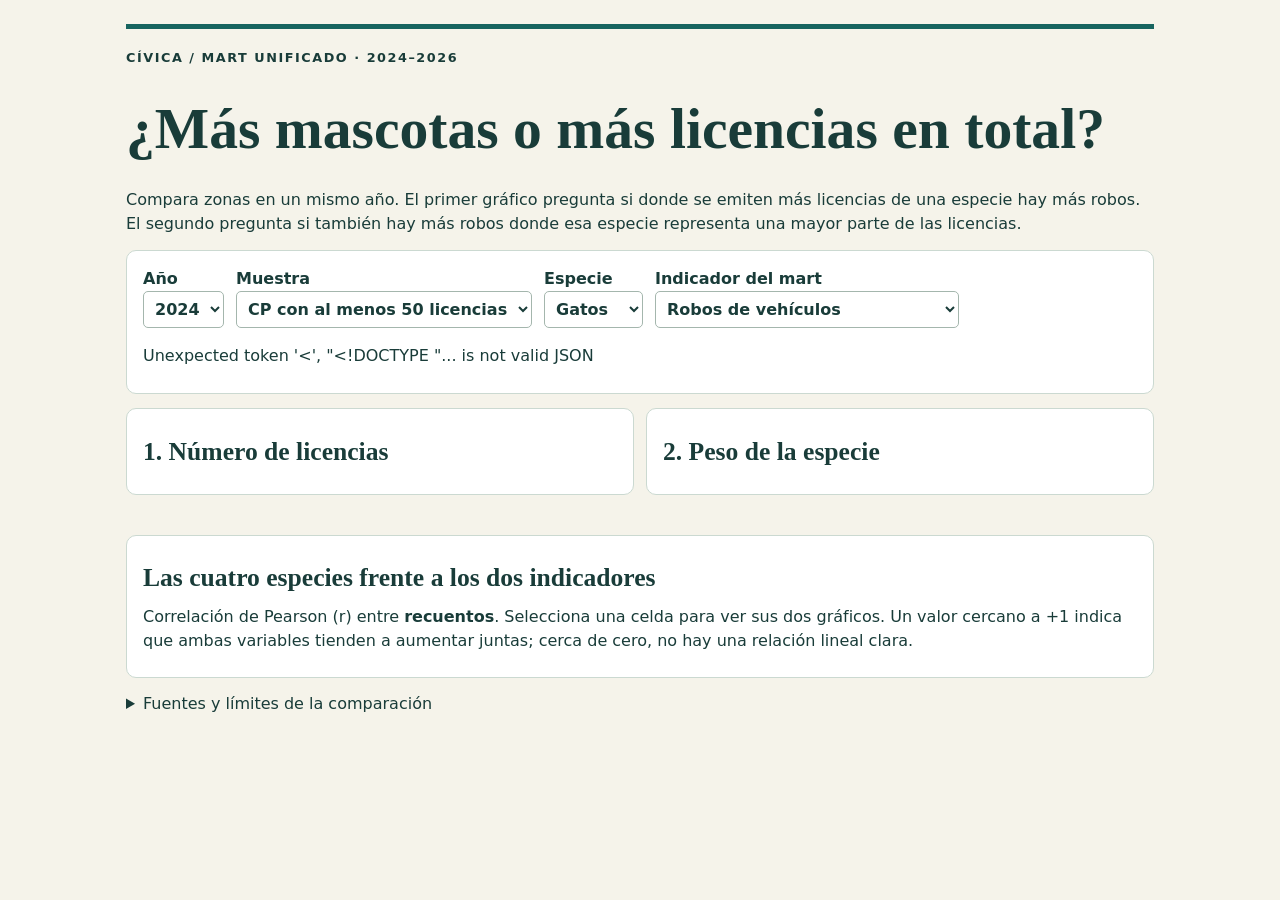
==== visualizacion/correlaciones.html @ ba9e1bbc "antes de refactorizar silver" ====
<!doctype html><html lang="es"><head><meta charset="utf-8"><meta name="viewport" content="width=device-width,initial-scale=1">
<title>Cívica · Correlaciones del mart unificado</title>
<style>
*{box-sizing:border-box}body{margin:0;background:#f5f3ea;color:#193c39;font:16px/1.5 system-ui,sans-serif}main{max-width:1120px;margin:auto;padding:24px clamp(14px,4vw,46px) 60px}header{border-top:5px solid #17645f;padding-top:16px}h1,h2,h3{font-family:Georgia,serif;line-height:1.17;margin:.45em 0}h1{font-size:clamp(2rem,5vw,3.6rem)}h2{font-size:1.6rem}.eyebrow{letter-spacing:.12em;font-weight:700;font-size:.8rem}section,article{background:#fff;border:1px solid #cbd9d1;border-radius:10px;padding:16px;margin:14px 0}label{display:inline-flex;flex-direction:column;margin:0 12px 8px 0;font-weight:600}select,button{border:1px solid #a4b6ad;border-radius:5px;padding:7px;color:inherit;background:white;font:inherit}.grid{display:grid;grid-template-columns:1fr 1fr;gap:12px}.grid article{margin:0}svg{width:100%;height:auto}svg text{fill:#405853;font:13px system-ui}button{cursor:pointer;width:100%}button[aria-pressed=true]{outline:2px solid #193c39}table{border-collapse:collapse;width:100%}td,th{border-bottom:1px solid #dce5df;padding:4px;text-align:left}#summary{font-size:1.1rem;font-weight:600}output{display:block;min-height:1.6em;color:#405853}.note{color:#405853}p{margin:.5em 0}details{margin-top:12px}@media(max-width:700px){.grid{grid-template-columns:1fr}td,th{padding:2px}}
</style></head><body><main><header><span class="eyebrow">CÍVICA / MART UNIFICADO · 2024–2026</span>
<h1>¿Más mascotas o más licencias en total?</h1><p>Compara zonas en un mismo año. El primer gráfico pregunta si donde se emiten más licencias de una especie hay más robos. El segundo pregunta si también hay más robos donde esa especie representa una mayor parte de las licencias.</p></header>
<section><label>Año<select id="year"></select></label><label>Muestra<select id="sample"><option value="1">CP con alguna licencia</option><option value="20">CP con al menos 20 licencias</option><option value="50" selected>CP con al menos 50 licencias</option></select></label><label>Especie<select id="species"></select></label><label>Indicador del mart<select id="crime"><option value="3">Robos de vehículos</option><option value="2">Robos y hurtos seleccionados</option></select></label>
<p id="report-source" role="status">Consultando el mart unificado…</p><p id="summary" aria-live="polite"></p><p class="note" id="context"></p></section>
<div class="grid"><article><h2>1. Número de licencias</h2><div id="absolute"></div></article><article><h2>2. Peso de la especie</h2><div id="relative"></div></article></div><output id="detail" aria-live="polite"></output>
<section><h2>Las cuatro especies frente a los dos indicadores</h2><p>Correlación de Pearson (r) entre <strong>recuentos</strong>. Selecciona una celda para ver sus dos gráficos. Un valor cercano a +1 indica que ambas variables tienden a aumentar juntas; cerca de cero, no hay una relación lineal clara.</p><div id="matrix"></div></section>
<details><summary>Fuentes y límites de la comparación</summary><p>Fuente: <code>DEV_GOLD.MARTS.MART_CRIMES_PET_LICENSES</code>. La unidad es el CP-año y se usan licencias anuales, no acumuladas. La muestra incluye CP con y sin polígono. Los CP sin licencias no tienen una composición por especie definida. Los umbrales permiten explorar la influencia de las zonas con pocas licencias; no son límites oficiales.</p><p>Robos de vehículos: NIBRS 240. El otro indicador suma 120, 23A, 23B y 23H (atracos y determinados hurtos), no todos los robos. Las licencias son emisiones, no animales únicos. Un cero en delitos no garantiza cobertura policial. No hay ajuste por población, vehículos ni cobertura de licencias. Son asociaciones entre zonas; no explican el riesgo individual ni una relación causal.</p></details>
</main><script>
'use strict';
const $=id=>document.getElementById(id),names=['Perros','Gatos','Cabras','Cerdos'],fmt=n=>n.toLocaleString('es-ES',{maximumFractionDigits:2}),total=row=>row.slice(4).reduce((a,n)=>a+n,0);
let observaciones=[];
function correl(x,y){if(x.length<2)return null;const avg=a=>a.reduce((s,v)=>s+v,0)/a.length,m=avg(x),n=avg(y);let xx=0,xy=0,yy=0;x.forEach((v,i)=>{const a=v-m,b=y[i]-n;xx+=a*a;xy+=a*b;yy+=b*b});return xx&&yy?Math.max(-1,Math.min(1,xy/Math.sqrt(xx*yy))):null}
const rf=r=>r===null?'no calculable':r.toLocaleString('es-ES',{minimumFractionDigits:2,maximumFractionDigits:2});
function el(p,tag,text){const e=document.createElement(tag);p.append(e);if(text!==undefined)e.textContent=text;return e}
function svg(p,tag,attrs,text){const e=document.createElementNS('http://www.w3.org/2000/svg',tag);for(const [k,v] of Object.entries(attrs))e.setAttribute(k,v);p.append(e);if(text!==undefined)e.textContent=text;return e}
function plot(id,x,y,rows,title,percent){const box=$(id);box.replaceChildren();const chart=svg(box,'svg',{viewBox:'0 0 460 280',role:'img','aria-label':title});
 const xmax=percent?100:Math.max(1,...x),ymax=Math.max(1,...y),X=v=>56+375*v/xmax,Y=v=>215-170*v/ymax;
 svg(chart,'text',{x:56,y:22},$('crime').selectedOptions[0].textContent);
 for(const v of new Set([0,Math.round(ymax/2),ymax])){svg(chart,'line',{x1:56,x2:431,y1:Y(v),y2:Y(v),stroke:'#d4dfd8'});svg(chart,'text',{x:48,y:Y(v)+4,'text-anchor':'end'},fmt(v))}
 for(const v of new Set([0,Math.round(xmax/2),xmax]))svg(chart,'text',{x:X(v),y:237,'text-anchor':'middle'},fmt(v)+(percent?' %':''));
 svg(chart,'text',{x:240,y:264,'text-anchor':'middle'},title);rows.forEach((row,i)=>{const text=`CP ${row[1]} · ${fmt(x[i])}${percent?' %':' licencias'} · ${fmt(y[i])} ${$('crime').selectedOptions[0].textContent.toLowerCase()}`;
 const dot=svg(chart,'circle',{cx:X(x[i]),cy:Y(y[i]),r:4.5,fill:percent?'#a65028':'#126d65',opacity:.65});svg(dot,'title',{},text);dot.onmouseenter=dot.onclick=()=>{$('detail').textContent=text}});
}
function draw(){const year=+$('year').value,all=observaciones.filter(r=>r[0]===year),rows=all.filter(r=>total(r)>=+$('sample').value),s=+$('species').value,c=+$('crime').value;
 const x=rows.map(r=>r[s]),p=rows.map(r=>100*r[s]/total(r)),y=rows.map(r=>r[c]),animal=names[s-4].toLowerCase();
 $('summary').textContent=`${year} · ${animal} y ${$('crime').selectedOptions[0].textContent.toLowerCase()}: r = ${rf(correl(x,y))} por número de licencias; r = ${rf(correl(p,y))} por porcentaje.`;
 $('context').textContent=`${rows.length} de ${all.length} CP incluidos; ${x.filter(v=>v>0).length} con licencias de ${animal} (${fmt(x.reduce((a,b)=>a+b,0))} licencias).`+(x.filter(v=>v>0).length<5?' Hay muy pocos CP con esta especie para interpretar un patrón.':'')+(year===2026?' El año 2026 es parcial en esta exportación.':'');
 plot('absolute',x,y,rows,`Licencias de ${animal}`,false);plot('relative',p,y,rows,`% de licencias de ${animal}`,true);$('detail').textContent='Cada punto es un CP. Pasa sobre él para consultar los valores.';
 const m=$('matrix');m.replaceChildren();const table=el(m,'table'),head=el(table,'tr');for(const h of ['Especie','Robos y hurtos seleccionados','Robos de vehículos'])el(head,'th',h);
 names.forEach((name,i)=>{const tr=el(table,'tr');el(tr,'th',name);for(const j of [2,3]){const r=correl(rows.map(row=>row[i+4]),rows.map(row=>row[j])),b=el(el(tr,'td'),'button',rf(r));b.style.backgroundColor=r===null?'#eee':`rgba(${r>=0?'27,145,119':'193,105,59'},${.06+.47*Math.abs(r)})`;b.setAttribute('aria-pressed',s===i+4&&c===j);b.onclick=()=>{$('species').value=i+4;$('crime').value=j;draw()}}});
}
for(const year of [2024,2025,2026])el($('year'),'option',year);$('year').value=2024;
names.forEach((n,i)=>el($('species'),'option',n).value=i+4);$('species').value=5;
for(const id of ['year','sample','species','crime'])$(id).onchange=draw;
(async()=>{try{
  if(location.protocol==='file:')throw Error('Abre este informe desde el enlace del panel local.');
  const response=await fetch('/datos',{method:'POST',cache:'no-store',headers:{'X-Civica':'panel'}}),result=await response.json();
  if(!response.ok)throw Error(result.aviso);
  observaciones=result.datos.rows.filter(r=>r[0]==='comparacion'&&r[2]>=2024&&r[2]<=2026).map(r=>[r[2],r[1],r[8],r[3],...r.slice(4,8)]);
  $('report-source').textContent=(result.aviso?result.aviso+' · ':'')+'MART_CRIMES_PET_LICENSES · Lectura: '+result.datos.date;draw();
}catch(error){$('report-source').textContent=error.message}})();
</script></body></html>
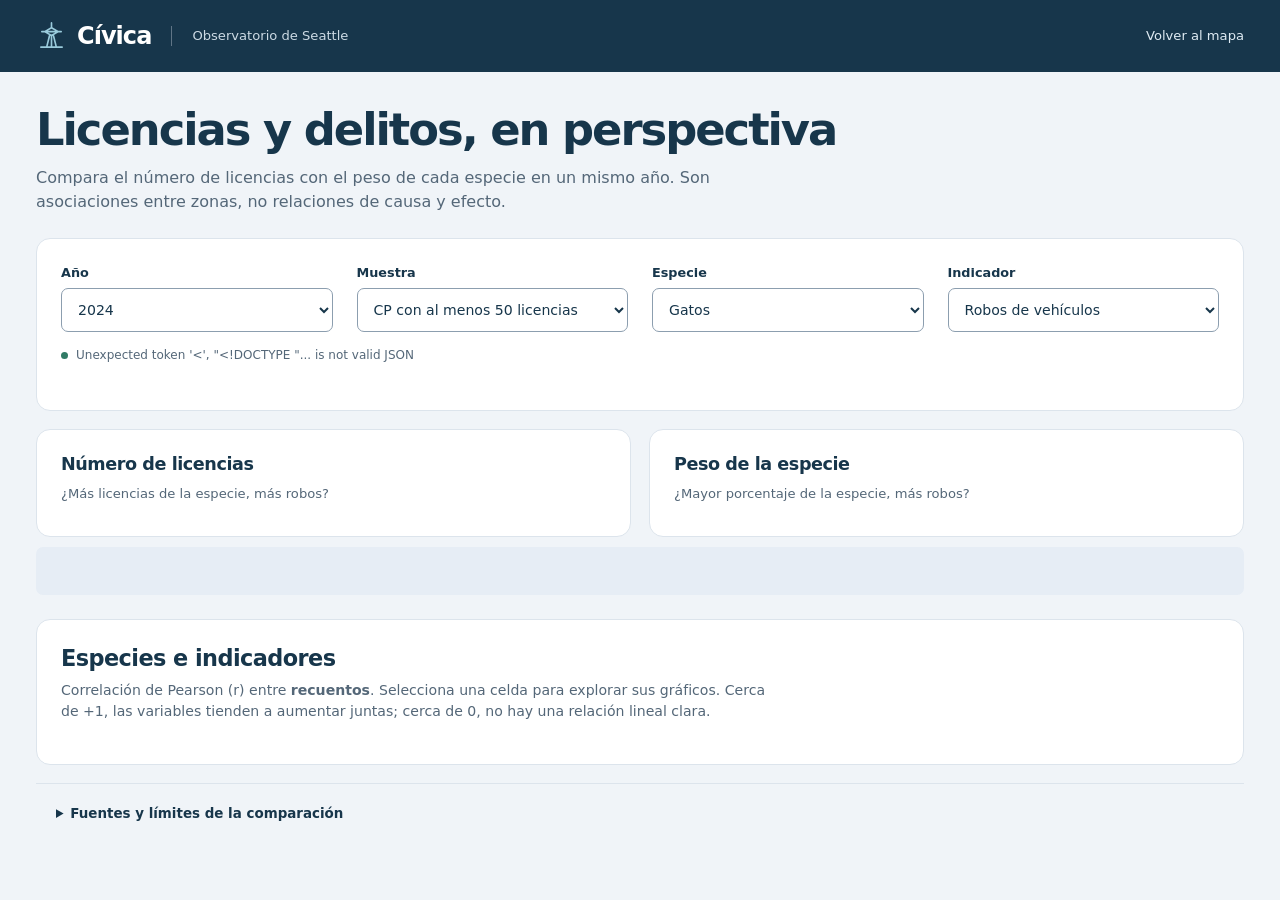
==== commit 41564a8e: "feat: añadir curiosidades al panel y simplificar tests de marts" ====
--- a/visualizacion/correlaciones.html
+++ b/visualizacion/correlaciones.html
@@ -1,14 +1,15 @@
 <!doctype html><html lang="es"><head><meta charset="utf-8"><meta name="viewport" content="width=device-width,initial-scale=1">
-<title>Cívica · Correlaciones del mart unificado</title>
-<style>
-*{box-sizing:border-box}body{margin:0;background:#f5f3ea;color:#193c39;font:16px/1.5 system-ui,sans-serif}main{max-width:1120px;margin:auto;padding:24px clamp(14px,4vw,46px) 60px}header{border-top:5px solid #17645f;padding-top:16px}h1,h2,h3{font-family:Georgia,serif;line-height:1.17;margin:.45em 0}h1{font-size:clamp(2rem,5vw,3.6rem)}h2{font-size:1.6rem}.eyebrow{letter-spacing:.12em;font-weight:700;font-size:.8rem}section,article{background:#fff;border:1px solid #cbd9d1;border-radius:10px;padding:16px;margin:14px 0}label{display:inline-flex;flex-direction:column;margin:0 12px 8px 0;font-weight:600}select,button{border:1px solid #a4b6ad;border-radius:5px;padding:7px;color:inherit;background:white;font:inherit}.grid{display:grid;grid-template-columns:1fr 1fr;gap:12px}.grid article{margin:0}svg{width:100%;height:auto}svg text{fill:#405853;font:13px system-ui}button{cursor:pointer;width:100%}button[aria-pressed=true]{outline:2px solid #193c39}table{border-collapse:collapse;width:100%}td,th{border-bottom:1px solid #dce5df;padding:4px;text-align:left}#summary{font-size:1.1rem;font-weight:600}output{display:block;min-height:1.6em;color:#405853}.note{color:#405853}p{margin:.5em 0}details{margin-top:12px}@media(max-width:700px){.grid{grid-template-columns:1fr}td,th{padding:2px}}
-</style></head><body><main><header><span class="eyebrow">CÍVICA / MART UNIFICADO · 2024–2026</span>
-<h1>¿Más mascotas o más licencias en total?</h1><p>Compara zonas en un mismo año. El primer gráfico pregunta si donde se emiten más licencias de una especie hay más robos. El segundo pregunta si también hay más robos donde esa especie representa una mayor parte de las licencias.</p></header>
-<section><label>Año<select id="year"></select></label><label>Muestra<select id="sample"><option value="1">CP con alguna licencia</option><option value="20">CP con al menos 20 licencias</option><option value="50" selected>CP con al menos 50 licencias</option></select></label><label>Especie<select id="species"></select></label><label>Indicador del mart<select id="crime"><option value="3">Robos de vehículos</option><option value="2">Robos y hurtos seleccionados</option></select></label>
-<p id="report-source" role="status">Consultando el mart unificado…</p><p id="summary" aria-live="polite"></p><p class="note" id="context"></p></section>
-<div class="grid"><article><h2>1. Número de licencias</h2><div id="absolute"></div></article><article><h2>2. Peso de la especie</h2><div id="relative"></div></article></div><output id="detail" aria-live="polite"></output>
-<section><h2>Las cuatro especies frente a los dos indicadores</h2><p>Correlación de Pearson (r) entre <strong>recuentos</strong>. Selecciona una celda para ver sus dos gráficos. Un valor cercano a +1 indica que ambas variables tienden a aumentar juntas; cerca de cero, no hay una relación lineal clara.</p><div id="matrix"></div></section>
-<details><summary>Fuentes y límites de la comparación</summary><p>Fuente: <code>DEV_GOLD.MARTS.MART_CRIMES_PET_LICENSES</code>. La unidad es el CP-año y se usan licencias anuales, no acumuladas. La muestra incluye CP con y sin polígono. Los CP sin licencias no tienen una composición por especie definida. Los umbrales permiten explorar la influencia de las zonas con pocas licencias; no son límites oficiales.</p><p>Robos de vehículos: NIBRS 240. El otro indicador suma 120, 23A, 23B y 23H (atracos y determinados hurtos), no todos los robos. Las licencias son emisiones, no animales únicos. Un cero en delitos no garantiza cobertura policial. No hay ajuste por población, vehículos ni cobertura de licencias. Son asociaciones entre zonas; no explican el riesgo individual ni una relación causal.</p></details>
+<meta name="theme-color" content="#17364b"><title>Cívica · Correlaciones del mart unificado</title>
+<link rel="stylesheet" href="panel.css"></head><body>
+<a class="skip-link" href="#report-controls">Ir a la visualización</a>
+<div class="brandbar"><div class="brandbar-inner"><a class="brand" href="index.html" aria-label="Cívica, inicio"><svg viewBox="0 0 32 32" aria-hidden="true"><path d="M16 3v5M6 12h20M9 12l7-4 7 4-7 4-7-4Zm7 4v12M11 28l3-12m7 12-3-12M5 28h22"/></svg>Cívica<span>Observatorio de Seattle</span></a><a class="back-link" href="index.html">Volver al mapa</a></div></div>
+<main class="report-page"><header class="page-header"><div>
+<h1>Licencias y delitos, en perspectiva</h1><p>Compara el número de licencias con el peso de cada especie en un mismo año. Son asociaciones entre zonas, no relaciones de causa y efecto.</p></div></header>
+<section id="report-controls" class="report-card" tabindex="-1"><div class="report-filters"><label>Año<select id="year"></select></label><label>Muestra<select id="sample"><option value="1">CP con alguna licencia</option><option value="20">CP con al menos 20 licencias</option><option value="50" selected>CP con al menos 50 licencias</option></select></label><label>Especie<select id="species"></select></label><label>Indicador<select id="crime"><option value="3">Robos de vehículos</option><option value="2">Robos y hurtos seleccionados</option></select></label></div>
+<p id="report-source" class="stamp" role="status">Consultando el mart unificado…</p><p id="summary" aria-live="polite"></p><p class="note" id="context"></p></section>
+<div class="plot-grid"><article class="report-card"><h2>Número de licencias</h2><p>¿Más licencias de la especie, más robos?</p><div id="absolute"></div></article><article class="report-card"><h2>Peso de la especie</h2><p>¿Mayor porcentaje de la especie, más robos?</p><div id="relative"></div></article></div><output id="detail" class="plot-detail" aria-live="polite"></output>
+<section class="report-card matrix-card"><h2>Especies e indicadores</h2><p>Correlación de Pearson (r) entre <strong>recuentos</strong>. Selecciona una celda para explorar sus gráficos. Cerca de +1, las variables tienden a aumentar juntas; cerca de 0, no hay una relación lineal clara.</p><div id="matrix"></div></section>
+<details class="methodology"><summary>Fuentes y límites de la comparación</summary><p>Fuente: <code>DEV_GOLD.MARTS.MART_CRIMES_PET_LICENSES</code>. La unidad es el CP-año y se usan licencias anuales, no acumuladas. La muestra incluye CP con y sin polígono. Los CP sin licencias no tienen una composición por especie definida. Los umbrales permiten explorar la influencia de las zonas con pocas licencias; no son límites oficiales.</p><p>Robos de vehículos: NIBRS 240. El otro indicador suma 120, 23A, 23B y 23H (atracos y determinados hurtos), no todos los robos. Las licencias son emisiones, no animales únicos. Un cero en delitos no garantiza cobertura policial. No hay ajuste por población, vehículos ni cobertura de licencias. Son asociaciones entre zonas; no explican el riesgo individual ni una relación causal.</p></details>
 </main><script>
 'use strict';
 const $=id=>document.getElementById(id),names=['Perros','Gatos','Cabras','Cerdos'],fmt=n=>n.toLocaleString('es-ES',{maximumFractionDigits:2}),total=row=>row.slice(4).reduce((a,n)=>a+n,0);
@@ -23,7 +24,7 @@
  for(const v of new Set([0,Math.round(ymax/2),ymax])){svg(chart,'line',{x1:56,x2:431,y1:Y(v),y2:Y(v),stroke:'#d4dfd8'});svg(chart,'text',{x:48,y:Y(v)+4,'text-anchor':'end'},fmt(v))}
  for(const v of new Set([0,Math.round(xmax/2),xmax]))svg(chart,'text',{x:X(v),y:237,'text-anchor':'middle'},fmt(v)+(percent?' %':''));
  svg(chart,'text',{x:240,y:264,'text-anchor':'middle'},title);rows.forEach((row,i)=>{const text=`CP ${row[1]} · ${fmt(x[i])}${percent?' %':' licencias'} · ${fmt(y[i])} ${$('crime').selectedOptions[0].textContent.toLowerCase()}`;
- const dot=svg(chart,'circle',{cx:X(x[i]),cy:Y(y[i]),r:4.5,fill:percent?'#a65028':'#126d65',opacity:.65});svg(dot,'title',{},text);dot.onmouseenter=dot.onclick=()=>{$('detail').textContent=text}});
+  const dot=svg(chart,'circle',{cx:X(x[i]),cy:Y(y[i]),r:4.5,fill:percent?'#a65028':'#245fa4',opacity:.65,tabindex:0,role:'button','aria-label':text});svg(dot,'title',{},text);dot.onfocus=dot.onmouseenter=dot.onclick=()=>{$('detail').textContent=text};dot.onkeydown=event=>{if(event.key==='Enter'||event.key===' '){event.preventDefault();$('detail').textContent=text}}});
 }
 function draw(){const year=+$('year').value,all=observaciones.filter(r=>r[0]===year),rows=all.filter(r=>total(r)>=+$('sample').value),s=+$('species').value,c=+$('crime').value;
  const x=rows.map(r=>r[s]),p=rows.map(r=>100*r[s]/total(r)),y=rows.map(r=>r[c]),animal=names[s-4].toLowerCase();
@@ -31,7 +32,7 @@
  $('context').textContent=`${rows.length} de ${all.length} CP incluidos; ${x.filter(v=>v>0).length} con licencias de ${animal} (${fmt(x.reduce((a,b)=>a+b,0))} licencias).`+(x.filter(v=>v>0).length<5?' Hay muy pocos CP con esta especie para interpretar un patrón.':'')+(year===2026?' El año 2026 es parcial en esta exportación.':'');
  plot('absolute',x,y,rows,`Licencias de ${animal}`,false);plot('relative',p,y,rows,`% de licencias de ${animal}`,true);$('detail').textContent='Cada punto es un CP. Pasa sobre él para consultar los valores.';
  const m=$('matrix');m.replaceChildren();const table=el(m,'table'),head=el(table,'tr');for(const h of ['Especie','Robos y hurtos seleccionados','Robos de vehículos'])el(head,'th',h);
- names.forEach((name,i)=>{const tr=el(table,'tr');el(tr,'th',name);for(const j of [2,3]){const r=correl(rows.map(row=>row[i+4]),rows.map(row=>row[j])),b=el(el(tr,'td'),'button',rf(r));b.style.backgroundColor=r===null?'#eee':`rgba(${r>=0?'27,145,119':'193,105,59'},${.06+.47*Math.abs(r)})`;b.setAttribute('aria-pressed',s===i+4&&c===j);b.onclick=()=>{$('species').value=i+4;$('crime').value=j;draw()}}});
+  names.forEach((name,i)=>{const tr=el(table,'tr');el(tr,'th',name).scope='row';for(const j of [2,3]){const r=correl(rows.map(row=>row[i+4]),rows.map(row=>row[j])),b=el(el(tr,'td'),'button',rf(r));b.style.backgroundColor=r===null?'#eee':`rgba(${r>=0?'27,145,119':'193,105,59'},${.06+.47*Math.abs(r)})`;b.setAttribute('aria-label',`${name}, ${j===3?'robos de vehículos':'robos y hurtos seleccionados'}: ${rf(r)}`);b.setAttribute('aria-pressed',s===i+4&&c===j);b.onclick=()=>{$('species').value=i+4;$('crime').value=j;draw()}}});
 }
 for(const year of [2024,2025,2026])el($('year'),'option',year);$('year').value=2024;
 names.forEach((n,i)=>el($('species'),'option',n).value=i+4);$('species').value=5;
--- a/visualizacion/panel.css
+++ b/visualizacion/panel.css
@@ -0,0 +1,272 @@
+:root {
+  color-scheme: light;
+  --ink: #17364b;
+  --muted: #546778;
+  --accent: #245fa4;
+  --accent-soft: #eaf2fc;
+  --line: #dce4ec;
+  --canvas: #f0f4f8;
+  --surface: #fff;
+  --cat: #7053b0;
+  --dog: #c35d15;
+  font: 16px/1.5 "Aptos", "Segoe UI", system-ui, sans-serif;
+  color: var(--ink);
+  background: var(--canvas);
+  font-synthesis: none;
+}
+* { box-sizing: border-box; }
+body { margin: 0; }
+[hidden] { display: none !important; }
+svg { display: block; }
+a { color: var(--accent); text-underline-offset: 4px; }
+a:hover { color: var(--ink); }
+button, input, select { font: inherit; }
+button, select, input:not([type="checkbox"], [type="range"]) {
+  min-height: 44px;
+  border: 1px solid #8c9eaf;
+  border-radius: 7px;
+  padding: 9px 12px;
+  color: var(--ink);
+  background: var(--surface);
+  max-width: 100%;
+}
+button { cursor: pointer; font-weight: 600; transition: background-color 150ms, border-color 150ms, color 150ms; }
+button:hover { background: var(--accent-soft); border-color: var(--accent); }
+button:disabled, input:disabled, select:disabled { opacity: .5; cursor: not-allowed; }
+button.primary-button { background: var(--accent); border-color: var(--accent); color: #fff; }
+button.primary-button:hover { background: #174c88; }
+select { cursor: pointer; }
+input[type="checkbox"] { width: 17px; height: 17px; accent-color: var(--accent); flex-shrink: 0; margin: 0; }
+input[type="range"] { width: 100px; accent-color: var(--accent); cursor: pointer; }
+input[type="number"] { width: 140px; }
+:where(a, button, input, select, summary, [tabindex]):focus-visible { outline: 3px solid #245fa4; outline-offset: 4px; }
+button, a, summary { touch-action: manipulation; -webkit-tap-highlight-color: #245fa426; }
+h1, h2, h3, h4 { line-height: 1.25; text-wrap: balance; margin: 0; }
+h1 { font-size: clamp(1.9rem, 3.5vw, 2.8rem); letter-spacing: -.045em; font-weight: 720; }
+h2 { font-size: 1.4rem; letter-spacing: -.025em; font-weight: 680; }
+h3 { font-size: 1.08rem; font-weight: 650; }
+h4 { font-size: .88rem; font-weight: 600; }
+p { margin: 8px 0; text-wrap: pretty; }
+.note { color: var(--muted); font-size: .88rem; }
+.sr-only { position: absolute; width: 1px; height: 1px; padding: 0; margin: -1px; overflow: hidden; clip-path: inset(50%); white-space: nowrap; border: 0; }
+.skip-link { position: absolute; top: -100px; left: 16px; z-index: 2000; padding: 12px 18px; background: #fff; }
+.skip-link:focus { top: 12px; }
+.brandbar { background: var(--ink); color: #fff; }
+.brandbar-inner { max-width: 1440px; margin: auto; padding: 16px 36px; display: flex; align-items: center; justify-content: space-between; gap: 16px; }
+.brand { display: flex; align-items: center; gap: 10px; color: #fff; font-size: 1.5rem; font-weight: 700; letter-spacing: -.04em; text-decoration: none; }
+.brand:hover { color: #fff; }
+.brand svg { width: 31px; height: 31px; fill: none; stroke: #9acbdc; stroke-width: 1.7; stroke-linecap: round; stroke-linejoin: round; }
+.brand span { font-size: .82rem; letter-spacing: 0; font-weight: 400; color: #ccdae4; border-left: 1px solid #607586; margin-left: 10px; padding-left: 20px; }
+.date-badge { font-size: .78rem; color: #dfebf3; white-space: nowrap; }
+main { max-width: 1440px; margin: auto; padding: 30px 36px 24px; }
+.page-header { display: flex; justify-content: space-between; align-items: center; gap: 24px; }
+.page-header p { color: var(--muted); margin-bottom: 0; }
+.report-link { display: inline-flex; align-items: center; gap: 9px; flex-shrink: 0; font-size: .88rem; text-decoration: none; font-weight: 600; padding: 10px 0; }
+.report-link svg, .view-nav svg { width: 20px; height: 20px; fill: none; stroke: currentColor; stroke-width: 1.7; stroke-linecap: round; stroke-linejoin: round; flex-shrink: 0; }
+.stamp { font-size: .75rem; color: var(--muted); margin: 14px 0 22px; overflow-wrap: anywhere; }
+.stamp::before { content: ""; display: inline-block; width: 7px; height: 7px; border-radius: 50%; background: #317b66; margin-right: 8px; }
+.stamp.demo, .notice { padding: 10px 14px; border-radius: 7px; color: #764512; background: #fff0d6; }
+.stamp.demo::before { background: #9c5c16; }
+.view-nav { display: flex; gap: 6px; margin-bottom: 20px; padding-bottom: 0; border-bottom: 1px solid #c6d2de; }
+.view-nav button { display: flex; justify-content: center; align-items: center; width: 68px; min-height: 52px; background: transparent; border: 0; border-bottom: 3px solid transparent; border-radius: 7px 7px 0 0; padding: 13px 20px; color: var(--muted); }
+.view-nav svg { width: 23px; height: 23px; }
+.view-nav button:hover { background: #e4ebf3; color: var(--ink); }
+.view-nav button[aria-pressed="true"] { background: #fff; color: var(--accent); border-bottom-color: var(--accent); }
+.map-panel, .comparison-card, .report-card { background: var(--surface); border: 1px solid var(--line); border-radius: 14px; padding: 24px; }
+.section-heading { display: flex; align-items: flex-start; justify-content: space-between; gap: 20px; margin-bottom: 22px; }
+.location-tag { white-space: nowrap; background: var(--canvas); color: var(--muted); padding: 5px 10px; border-radius: 5px; font-size: .75rem; }
+.filterbar { display: flex; flex-wrap: wrap; gap: 12px 18px; align-items: flex-end; padding: 16px; background: #f5f8fb; border: 1px solid var(--line); border-radius: 10px; }
+label { font-size: .8rem; font-weight: 600; }
+.filterbar label, .inline-filters label, .report-filters label { display: flex; flex-direction: column; gap: 6px; min-width: 0; }
+label select, label input:not([type="checkbox"], [type="range"]) { font-size: .88rem; font-weight: 400; }
+#pair-controls { display: flex; align-items: flex-end; gap: 18px; min-width: 0; }
+.filterbar .check-label, .inline-filters .check-label { flex-direction: row; align-items: center; gap: 9px; min-height: 44px; font-weight: 400; }
+.filterbar .check-label { margin-left: auto; }
+.secondary-filters { margin-top: 10px; background: #fff; }
+#points-category, #points-type { max-width: 300px; }
+.maptools { display: flex; flex-wrap: wrap; align-items: center; gap: 8px 16px; margin: 16px 0; }
+.maptools button { font-size: .8rem; padding: 6px 12px; }
+.maptools label { display: inline-flex; align-items: center; gap: 8px; font-weight: 400; min-height: 44px; cursor: pointer; }
+.tool-divider { height: 22px; width: 1px; background: var(--line); }
+.mapgrid { display: grid; grid-template-columns: minmax(0, 1fr) 244px; gap: 20px; }
+.mapbox { min-width: 0; }
+#map { height: clamp(420px, 59vh, 650px); background: #e3edf2; z-index: 0; border-radius: 9px; }
+.full-map { height: clamp(420px, 62vh, 700px); background: #e3edf2; z-index: 0; border: 1px solid var(--line); border-radius: 9px; }
+.leaflet-container { font-family: inherit; }
+.leaflet-container .leaflet-control-attribution { font-size: 10px; }
+.leaflet-bar { border: 1px solid #b6c6d2 !important; box-shadow: 0 2px 8px #17364b12 !important; }
+.leaflet-bar a { color: var(--ink); }
+.leaflet-popup-content { line-height: 1.6; overflow-wrap: anywhere; }
+.leaflet-popup-content strong { display: block; margin-bottom: 6px; }
+.map-insights { display: flex; flex-direction: column; gap: 20px; }
+.map-insights h3 { font-size: .85rem; margin-bottom: 12px; }
+.legend-block { padding: 3px 0 18px; border-bottom: 1px solid var(--line); }
+.legend-label { font-size: .78rem; color: var(--muted); }
+.key { background: linear-gradient(90deg, #e0efe8, #075b55); height: 7px; border-radius: 3px; margin: 12px 0 5px; }
+.ends { display: flex; justify-content: space-between; font-size: .75rem; color: var(--muted); font-variant-numeric: tabular-nums; }
+#counts { margin-top: 14px; line-height: 1.65; font-size: .8rem; }
+#border-key { display: flex; flex-direction: column; gap: 10px; font-size: .78rem; }
+.selection-block { background: var(--accent-soft); padding: 16px; border-radius: 9px; flex: 1; }
+.selection-block > svg { width: 24px; height: 24px; stroke: var(--accent); fill: none; stroke-width: 1.5; margin-bottom: 12px; }
+.selection-block output { font-size: .82rem; color: #3f607b; line-height: 1.7; }
+.tile-note:empty, .data-status:empty, .economy-key:empty { display: none; }
+.tile-note { color: #764512; font-size: .78rem; margin-top: 8px; }
+.data-status { font-size: .8rem; color: var(--muted); padding: 10px 14px; background: #f1f5fa; border-left: 3px solid #91abc2; border-radius: 0 5px 5px 0; margin: 16px 0; overflow-wrap: anywhere; }
+.economy-key { font-size: .8rem; line-height: 1.8; margin: 14px 0; }
+.economy-key > span { display: inline-block; margin-right: 8px; }
+.economy-key > .economy-level { display: inline-flex; align-items: center; gap: 6px; color: var(--ink); }
+.economy-level i { display: inline-block; width: 9px; height: 9px; border-radius: 2px; }
+.economy-key > span:last-child { color: var(--muted); }
+details { font-size: .84rem; }
+summary { cursor: pointer; font-weight: 600; min-height: 44px; align-content: center; }
+summary:hover { color: var(--accent); }
+details p { max-width: 90ch; line-height: 1.75; color: var(--muted); overflow-wrap: anywhere; }
+.methodology { border-top: 1px solid var(--line); margin-top: 18px; padding-top: 4px; }
+.methodology p { font-size: .8rem; }
+.category-key { border: 1px solid var(--line); border-radius: 8px; padding: 2px 16px; margin-top: 14px; }
+#points-key { columns: 3 230px; padding: 8px 0 14px; font-size: .8rem; color: var(--muted); }
+#points-key > div { break-inside: avoid; margin-bottom: 8px; }
+.comparison-heading { display: flex; align-items: center; justify-content: space-between; gap: 24px; margin: 32px 0 18px; }
+.comparison-heading .note { margin-bottom: 0; }
+.inline-filters { display: flex; align-items: flex-end; gap: 20px; }
+.comparison-card { margin: 0 0 18px; }
+.comparison-title { margin-bottom: 22px; font-size: 1.12rem; }
+.comparison-grid { display: grid; grid-template-columns: minmax(0, 1.3fr) minmax(0, 1fr); gap: 32px; align-items: center; }
+.table-wrap { overflow-x: auto; min-width: 0; }
+table { width: 100%; border-collapse: collapse; font-size: .83rem; font-variant-numeric: tabular-nums; }
+td, th { padding: 14px 10px; border-bottom: 1px solid var(--line); text-align: right; }
+th { font-weight: 600; }
+thead th { color: var(--muted); background: #f5f8fb; font-size: .73rem; }
+td:first-child, th:first-child { text-align: left; }
+tbody tr:last-child > * { border-bottom: 0; }
+tbody tr:hover { background: #f7faff; }
+.bar { height: 5px; border-radius: 3px; overflow: hidden; margin-top: 8px; }
+.bar i { display: block; height: 100%; border-radius: inherit; }
+.annual-block { padding-left: 24px; border-left: 1px solid var(--line); min-width: 0; }
+.chart-legend { display: flex; flex-wrap: wrap; gap: 12px; margin: 10px 0 0; color: var(--muted); font-size: .72rem; }
+.chart-legend span { display: inline-flex; align-items: center; gap: 5px; }
+.chart-legend i { width: 8px; height: 8px; border-radius: 2px; display: inline-block; }
+.cat-swatch { background: var(--cat); }
+.dog-swatch { background: var(--dog); }
+.years-chart { display: flex; gap: 12px; overflow-x: auto; padding: 12px 0 0; }
+.year-column { flex: 1 0 78px; text-align: center; font-size: .78rem; border-radius: 6px; padding: 8px 4px; font-variant-numeric: tabular-nums; }
+.year-column > strong { display: block; padding-top: 8px; color: var(--muted); font-weight: 600; }
+.columns { height: 152px; display: flex; gap: 7px; align-items: end; justify-content: center; border-bottom: 1px solid var(--line); }
+.columns > span { display: block; width: 28px; position: relative; border-radius: 4px 4px 0 0; }
+.columns b { position: absolute; bottom: calc(100% + 4px); left: 50%; transform: translateX(-50%); font-size: .68rem; font-weight: 500; color: var(--muted); white-space: nowrap; }
+.crime-chart-type { max-width: 100%; width: 350px; margin: 6px 0 18px; }
+.page-footer { display: flex; justify-content: space-between; gap: 20px; border-top: 1px solid #c6d2de; margin-top: 32px; padding-top: 18px; color: var(--muted); font-size: .75rem; }
+/* The correlation report shares the same visual language, not the map layout. */
+.back-link { color: #dfebf3; text-decoration: none; font-size: .82rem; padding: 10px 0; }
+.back-link:hover { color: #fff; text-decoration: underline; }
+.report-page .page-header { margin-bottom: 24px; }
+.report-page .page-header p { max-width: 70ch; }
+.report-filters { display: flex; flex-wrap: wrap; gap: 16px 24px; }
+.report-filters label { flex: 1; }
+.report-filters select { width: 100%; }
+#summary { font-size: 1.05rem; font-weight: 600; margin-top: 18px; }
+.plot-grid { display: grid; grid-template-columns: 1fr 1fr; gap: 18px; margin: 18px 0 0; }
+.plot-grid h2 { font-size: 1.1rem; margin-bottom: 4px; }
+.plot-grid p { font-size: .82rem; color: var(--muted); }
+.plot-grid svg { width: 100%; height: auto; }
+.plot-grid svg text { fill: var(--muted); font: 13px "Segoe UI", system-ui, sans-serif; }
+.plot-grid svg circle { cursor: pointer; }
+.plot-grid svg circle:hover, .plot-grid svg circle:focus-visible { stroke: var(--ink); stroke-width: 2px; opacity: 1; }
+.plot-detail { display: block; padding: 12px 16px; margin: 10px 0 24px; background: #e6edf5; color: var(--muted); border-radius: 7px; min-height: 48px; font-size: .85rem; }
+.matrix-card > p { max-width: 80ch; font-size: .88rem; color: var(--muted); }
+#matrix { overflow-x: auto; margin-top: 18px; }
+#matrix button { width: 100%; min-width: 72px; border-color: transparent; font-size: 1.08rem; font-variant-numeric: tabular-nums; }
+#matrix button[aria-pressed="true"] { outline: 2px solid var(--accent); outline-offset: 2px; }
+#matrix button:focus-visible { outline: 3px solid var(--ink); outline-offset: 4px; }
+.report-page > .methodology { padding: 8px 20px; }
+.facts-panel { padding: 8px 0; }
+.facts-grid { display: grid; grid-template-columns: repeat(3, minmax(0, 1fr)); gap: 18px; }
+.fact-card { display: flex; flex-direction: column; min-width: 0; min-height: 340px; background: var(--surface); border: 1px solid var(--line); border-radius: 14px; padding: 24px; }
+.fact-heading { display: flex; align-items: flex-start; gap: 12px; margin-bottom: 18px; }
+.fact-heading svg { width: 24px; height: 24px; flex-shrink: 0; fill: none; stroke: var(--accent); stroke-width: 1.7; stroke-linecap: round; stroke-linejoin: round; }
+.fact-heading h3 { font-size: .95rem; line-height: 1.5; }
+.fact-value { font-size: clamp(2rem, 3vw, 2.75rem); line-height: 1.2; font-weight: 700; letter-spacing: -.04em; color: var(--ink); margin: 8px 0; font-variant-numeric: tabular-nums; overflow-wrap: anywhere; }
+.fact-value-text { font-size: 1.5rem; letter-spacing: -.025em; }
+.fact-card .note { line-height: 1.65; font-size: .82rem; overflow-wrap: anywhere; }
+.fact-unit { font-size: .78rem; color: var(--muted); }
+.fact-card > .methodology { margin-top: auto; padding-top: 12px; }
+.fact-card > .methodology summary { font-size: .75rem; }
+.fact-card > .methodology p { font-size: .77rem; }
+.pet-name-pair { display: grid; grid-template-columns: 1fr 1fr; gap: 20px; margin: 12px 0 20px; }
+.pet-name-pair > div { min-width: 0; }
+.pet-name-pair > div + div { padding-left: 18px; border-left: 1px solid var(--line); }
+.pet-name-pair h4 { color: var(--muted); font-size: .78rem; }
+.pet-name-pair .fact-value { font-size: 1.4rem; }
+.hour-histogram { display: grid; grid-template-columns: repeat(24, 1fr); align-items: end; height: 65px; gap: 3px; margin: 20px 0 6px; border-bottom: 1px solid var(--line); }
+.hour-histogram span { min-height: 1px; background: #c2d4e9; border-radius: 2px 2px 0 0; }
+.hour-histogram .is-peak { background: var(--accent); }
+.hour-axis { display: flex; justify-content: space-between; color: var(--muted); font-size: .65rem; margin-bottom: 16px; }
+.week-comparison { display: grid; gap: 12px; margin: 12px 0; font-size: .76rem; }
+.week-caption { display: flex; justify-content: space-between; gap: 12px; color: var(--muted); }
+.week-caption strong { color: var(--ink); font-variant-numeric: tabular-nums; }
+.week-comparison .bar { background: var(--accent-soft); height: 7px; }
+.week-comparison .bar i { background: var(--accent); }
+.week-comparison > div:first-child .bar i { background: #849aaf; }
+.fact-caution { padding: 9px 12px; background: #edf3f9; border-radius: 6px; color: #3f607b; font-size: .76rem; margin: 8px 0 18px; }
+#facts-reload { font-size: .82rem; }
+@media (min-width: 1700px) { main, .brandbar-inner { max-width: 1560px; } }
+@media (max-width: 1100px) {
+  main { padding: 24px; }
+  .brandbar-inner { padding-inline: 24px; }
+  .filterbar .check-label { margin-left: 0; }
+  .comparison-grid { grid-template-columns: minmax(0, 1fr) minmax(0, 1fr); gap: 20px; }
+  .comparison-heading { align-items: flex-start; }
+  .inline-filters { flex-wrap: wrap; gap: 10px; }
+  .mapgrid { grid-template-columns: minmax(0, 1fr) 210px; gap: 16px; }
+  .facts-grid { grid-template-columns: repeat(2, minmax(0, 1fr)); }
+}
+@media (max-width: 800px) {
+  .page-header { align-items: flex-start; flex-direction: column; gap: 10px; }
+  .report-link { padding-block: 4px; }
+  .view-nav button { padding: 12px; }
+  .mapgrid { grid-template-columns: 1fr; }
+  .map-insights { display: grid; grid-template-columns: 1fr 1fr; gap: 16px; }
+  .legend-block { border-bottom: 0; padding: 0; }
+  .selection-block { grid-column: 1 / -1; }
+  .selection-block > svg { display: none; }
+  .selection-block h3 { margin-bottom: 5px; }
+  .comparison-grid { grid-template-columns: 1fr; }
+  .annual-block { border-left: 0; border-top: 1px solid var(--line); padding: 20px 0 0; }
+  .comparison-heading { flex-direction: column; gap: 16px; }
+  .plot-grid { grid-template-columns: 1fr; }
+}
+@media (max-width: 520px) {
+  main { padding: 22px 12px; }
+  .brandbar-inner { padding: 12px 16px; }
+  .brand span { display: none; }
+  .date-badge { font-size: .72rem; }
+  .map-panel, .comparison-card, .report-card { padding: 16px; border-radius: 10px; }
+  .section-heading { flex-direction: column; gap: 8px; margin-bottom: 16px; }
+  h2 { font-size: 1.2rem; }
+  .view-nav { gap: 0; }
+  .view-nav button { padding: 12px 6px; }
+  .facts-grid { grid-template-columns: 1fr; }
+  .fact-card { min-height: 280px; padding: 20px; }
+  .facts-panel > .section-heading .inline-filters { width: 100%; }
+  .filterbar { padding: 12px; gap: 12px; }
+  .filterbar > label:not(.check-label), #pair-controls { width: 100%; }
+  #pair-controls label { flex: 1; }
+  .filterbar select, .filterbar input:not([type="checkbox"], [type="range"]) { width: 100%; max-width: 100%; }
+  .filterbar > button { width: 100%; }
+  .maptools { gap: 4px 12px; }
+  .maptools label { font-size: .78rem; }
+  .tool-divider { display: none; }
+  #map, .full-map { height: 430px; }
+  .map-insights { grid-template-columns: 1fr; }
+  .legend-block + .legend-block { border-top: 1px solid var(--line); padding-top: 16px; }
+  #border-key { gap: 8px; }
+  .inline-filters { align-items: stretch; flex-direction: column; width: 100%; }
+  .inline-filters select { width: 100%; }
+  td, th { padding: 12px 7px; }
+  table { font-size: .78rem; }
+  .report-filters { flex-direction: column; gap: 12px; }
+  .page-footer { flex-direction: column; gap: 6px; }
+}
+@media (prefers-reduced-motion: reduce) {
+  *, *::before, *::after { scroll-behavior: auto !important; transition: none !important; animation: none !important; }
+}
